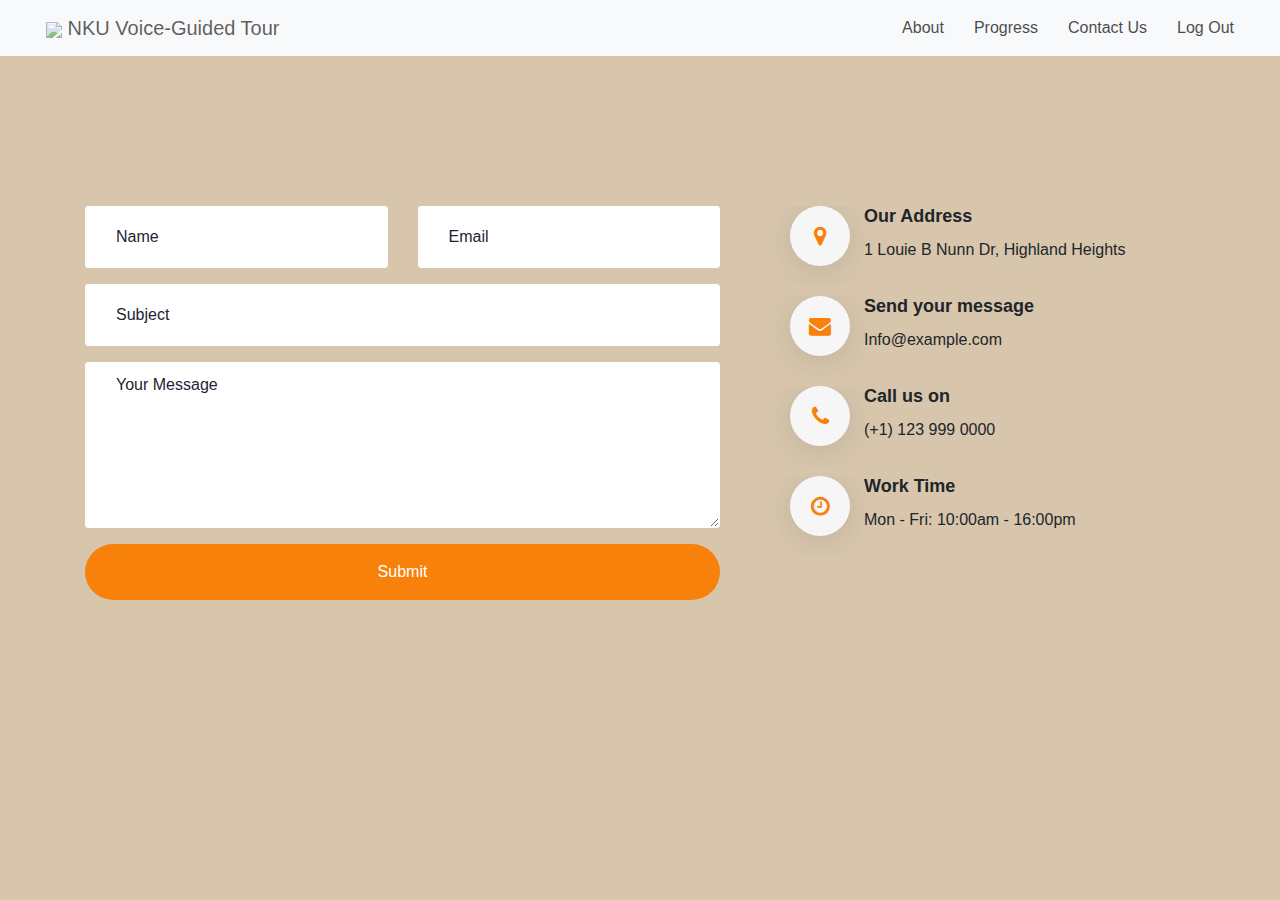
==== contact.html @ 5d1b1b86 "updated files" ====
<!DOCTYPE html>
<html lang="en" xmlns="http://www.w3.org/1999/html">

<head>
  <meta charset="UTF-8">
  <title>detail</title>
  <link rel="stylesheet" href="https://cdn.jsdelivr.net/npm/bootstrap@4.6.1/dist/css/bootstrap.min.css">
  <link href="https://maxcdn.bootstrapcdn.com/font-awesome/4.7.0/css/font-awesome.min.css" rel="stylesheet" />
  <link rel="stylesheet" href="style.css">
</head>

<style>

</style>

<body>
<div class="navigation-bar">
  <nav class="navbar navbar-light bg-light">
    <div class="container-fluid">
      <a class="navbar-brand">
        <img src="https://upload.wikimedia.org/wikipedia/en/thumb/0/02/Northern_Kentucky_University_seal.svg/1200px-Northern_Kentucky_University_seal.svg.png" >
        NKU Voice-Guided Tour
      </a>
      <ul class="nav justify-content-end">
        <li class="nav-item">
          <a href="">About</a>
        </li>
        <li class="nav-item">
          <a href="">Progress</a>
        </li>
        <li class="nav-item">
          <a href="contact.html">Contact Us</a>
        </li>
        <li class="nav-item">
          <a href="index.html">Log Out</a>
        </li>
      </ul>

    </div>
  </nav>
</div>

<div id="contact" class="contact-area section-padding">

  <div class="container">
    <div class="row">
      <div class="col-lg-7">
        <div class="contact">
          <form class="form" name="enq" method="post" action="contact.php" onsubmit="return validation();">
            <div class="row">
              <div class="form-group col-md-6">
                <input type="text" name="name" class="form-control" placeholder="Name" required="required">
              </div>
              <div class="form-group col-md-6">
                <input type="email" name="email" class="form-control" placeholder="Email" required="required">
              </div>
              <div class="form-group col-md-12">
                <input type="text" name="subject" class="form-control" placeholder="Subject" required="required">
              </div>
              <div class="form-group col-md-12">
                <textarea rows="6" name="message" class="form-control" placeholder="Your Message" required="required"></textarea>
              </div>
              <div class="col-md-12 text-center">
                <button type="submit" value="Send message" name="submit" id="submitButton" class="btn btn-contact-bg" title="Submit Your Message!">Submit</button>
              </div>
            </div>
          </form>
        </div>
      </div><!--- END COL -->
      <div class="col-lg-5">
        <div class="single_address">
          <i class="fa fa-map-marker"></i>
          <h4>Our Address</h4>
          <p>1 Louie B Nunn Dr, Highland Heights</p>
        </div>
        <div class="single_address">
          <i class="fa fa-envelope"></i>
          <h4>Send your message</h4>
          <p>Info@example.com</p>
        </div>
        <div class="single_address">
          <i class="fa fa-phone"></i>
          <h4>Call us on</h4>
          <p>(+1) 123 999 0000</p>
        </div>
        <div class="single_address">
          <i class="fa fa-clock-o"></i>
          <h4>Work Time</h4>
          <p>Mon - Fri: 10:00am - 16:00pm <br>

        </div>
      </div><!--- END COL -->
    </div><!--- END ROW -->
  </div><!--- END CONTAINER -->
</div>



</body>
</html>
---- style.css ----
body {
    margin: 0;
    padding: 0;
    background-color:  #D7C6AC;
}

.create{
    @import url('https://fonts.googleapis.com/css2?family=Roboto:ital,wght@0,100;0,300;0,400;0,500;0,700;0,900;1,100;1,300;1,400;1,500;1,700;1,900&display=swap');
    margin: 0;
    padding: 0;
    background-color:  #D7C6AC;
}

.nav{
    float: right;
}


:root{
    --font1: 'Heebo', sans-serif;
    --font2: 'Fira Sans Extra Condensed', sans-serif;
    --font3: 'Roboto', sans-serif
}


.container{
    display: flex;
}

.container .card-body{
    margin-top: -20px;
    margin-bottom: -15px;
}

.container-fluid{
    display: flex;
}


.card-title{
    font-size: 18.7px;
}

h2{
    font-weight: 900
}


.card:hover{
    transform: scale(1.05);
    box-shadow: 0 10px 20px rgba(0, 0, 0, .12), 0 4px 8px rgba(0, 0, 0, .06)
}

.btn-warning{
    background: none #f7810a;
    color: #ffffff;
    fill: #ffffff;
    border: none;
    text-decoration: none;
    outline: 0;
    box-shadow: -1px 6px 19px rgba(247, 129, 10, 0.25);
    border-radius: 100px;


}

.btn-warning:hover{
    background: none #ff962b;
    color: #ffffff;
    box-shadow: -1px 6px 13px rgba(255, 150, 43, 0.35)
}


ul {
    display: flex;
    flex-direction: row;
    list-style-type: none;
}

a {
    text-decoration: none;
    color: black;
    font-size: 16px;
    font-family: "Trebuchet MS", Arial, Helvetica, sans-serif;
    padding: 5px 15px;
    opacity: 0.7;
}

.feature-box{
    width: 70%;
    margin: auto;
    display: flex;
    align-items: center;
    text-align: center;
    padding-right:190px;
    padding-top: 230px;
}

.features{
    flex-basis: 50%;
    background-color: black;
    border: 3px solid white;
    padding: 20px;
    color: white;
    font-family: 'Work Sans', sans-serif;
}

.features ul{
    padding: 3px;
}

.features-img{
    flex-basis: 50%;
    margin: 0;
    position: relative;
    max-width: 220px;
    height: 220px;
    display: block;
    margin-left: auto;
    margin-right: auto;
    top:25%;
}

.features-img img{
    width: 75%;
    border-radius: 10px;
    opacity: 1;
}

.pics {
    position: relative;
    top: 50%;
    left: 50%;
    transform: translate(-50%, -50%);
}

.nku {
    text-align: center;
    position: absolute;
    top: 50%;
    left: 50%;
    transform: translate(-50%, -50%);
    color: black;
    font-family:'Unlock', cursive ;
    font-size: 23px;
}

.hero-image {
    background-image: url("https://encrypted-tbn0.gstatic.com/images?q=tbn:ANd9GcQE7lmmCoPps-l4SpFfQ8dMF1S9EM315xr0AQ&usqp=CAU");
    background-color: #cccccc;
    height: 870px;
    background-position: center;
    background-size: cover;
    position: relative;
}

.new-hero-image h1{
    font-family: 'Unlock', cursive;
    font-weight: bold;
    color: antiquewhite;
}

.card{
    width:250px;
    height: 290px;

}

.card-img-top{
    width:250px;
    height: 180px;
}

.row-two{
    display: flex;
    padding: 20px;
    padding-top: 70px;
    justify-content: space-evenly;
}

.hero-text {
    text-align: center;
    position: absolute;
    top: 50%;
    left: 50%;
    transform: translate(-50%, -50%);
    color: whitesmoke;
    font-family:'Unlock', cursive ;
    font-size: 50px;
}

img {
    width: 5.5%;
}


/* Button used to open the contact form - fixed at the bottom of the page */
.openLogin {

}


/* Button used to open the contact form - fixed at the bottom of the page */
.openSignup {
}

/* The popup form - hidden by default */
.form-popup {
    display: none;
    position: fixed;
    margin-top: 200px;
    left: 825px;
    z-index: 200;
    border-color: black;
}

/* The popup form - hidden by default */
.form-popupp {
    display: none;
    position: fixed;
    margin-top: 100px;
    left: 825px;
    z-index: 200;
}

/* Add styles to the form container */
.form-container {
    max-width: 300px;
    padding: 40px;
    padding-left: 20px;
    padding-right: 90px;
    padding-bottom: 20px;
    padding-top: 20px;
    background-color: whitesmoke;
    z-index: -1;
    border-radius: 8px;
}

.nav-item{
    justify-content: end;
}

.form-container .h1{
    padding-left: 200%;
}

/* Full-width input fields */
.form-container input[type=text], .form-container input[type=password] {
    width: 250px;
    padding: 10px;
    margin: 10px 0 20px 0;
    border: 10px black;
    background: #f1f1f0;
}

/* When the inputs get focus, do something */
.form-container input[type=text]:focus, .form-container input[type=password]:focus {
    background-color: #ddd;
    outline: none;
}

/* Set a style for the submit/login button */
.form-container .btn {
    background-color: #FAC35B;
    color: black;
    padding: 10px 10px;
    margin-left: 30px;
    border: none;
    cursor: pointer;
    width: 100%;
    margin-bottom:10px;
    opacity: 0.9;
}

/* Add a red background color to the cancel button */
.form-container .cancel {
    background-color: black;
    color: white;

}

/* Add some hover effects to buttons */
.form-container .btn:hover, .open-button:hover {
    opacity: 2;
}


.product-content {
    border: 1px solid #dfe5e9;
    margin-bottom: 20px;
    margin-top: 12px;
    background: #fff
}


.product-content .description {
    font-size: 12.5px;
    line-height: 20px;
    padding: 10px 14px 16px 19px;
    background: #fff
}


.product-deatil {
        padding: 40px 30px 50px
    }

.product-deatil hr+.description-tabs {
    padding: 0 0 5px!important
}

 .nav-pills{
    padding-left: 0px;
}


.product-deatil .name {
    margin-top: 0;
    margin-bottom: 0
}

.prod-img{
    width: 100%;
}


.product-deatil .fa-2x {
    font-size: 16px!important
}

.product-deatil .fa-2x>h5 {
    font-size: 12px;
    margin: 0
}


.product-deatil .certified ul {
    padding-left: 0;
}

.product-deatil .certified ul li {
    display: inline-block;
    background-color: #f9f9f9;
    border: 1px solid #ccc;
    padding: 13px 19px
}

.product-deatil .certified ul li a span {
    display: block;
    color: #21c2f8;
    font-size: 13px;
    font-weight: 700;
    text-align: center
}


.container{
    padding-top: 150px;

}


.contact input {
    background: #fff;
    border: 1px solid #fff;
    border-radius: 3px;
    -webkit-box-shadow: none;
    box-shadow: none;
    color: #232434;
    font-size: 16px;
    padding: 30px;
    font-family: 'poppins', sans-serif;

}

.contact textarea {
    background: #fff;
    border: 1px solid #fff;
    border-radius: 3px;
    -webkit-box-shadow: none;
    box-shadow: none;
    color: #232434;
    font-size: 16px;
    padding: 10px;
    width: 100%;
    font-family: 'poppins', sans-serif;
    padding-left: 30px;
    -webkit-transition: all 0.3s ease 0s;
    -o-transition: all 0.3s ease 0s;
    transition: all 0.3s ease 0s;
}

.contact input:focus {
    background: #fff;
    border: 1px solid #fff;
    color: #232434;
    -webkit-box-shadow: none;
    box-shadow: none;
    outline: 0 none;
}

.contact textarea:focus {
    background: #fff;
    border: 1px solid #fff;
    color: #232434;
    -webkit-box-shadow: none;
    box-shadow: none;
    outline: 0 none;
}

.form-control::placeholder {
    color: #232434;

}

.btn-contact-bg {
    border-radius: 30px;
    color: #fff;
    padding: 15px 27px;
    text-transform: capitalize;
    -webkit-transition: all 0.3s ease 0s;
    -o-transition: all 0.3s ease 0s;
    transition: all 0.3s ease 0s;
    background: #f7810a;
    font-family: 'poppins', sans-serif;
    cursor: pointer;
    width: 100%;
}


/*START ADDRESS*/

.single_address {
    overflow: hidden;
    margin-bottom: 10px;
    padding-left: 40px;
}


.single_address i {
    background: #f6f6f6;
    color: #f7810a;
    border-radius: 30px;
    width: 60px;
    height: 60px;
    line-height: 60px;
    text-align: center;
    float: left;
    margin-right: 14px;
    font-size: 22px;
    -webkit-box-shadow: 0 5px 30px 0 rgba(0, 0, 0, 0.1);
    box-shadow: 0 5px 30px 0 rgba(0, 0, 0, 0.1);
    margin-bottom: 20px;
    -webkit-transition: all 0.3s ease 0s;
    -o-transition: all 0.3s ease 0s;
    transition: all 0.3s ease 0s;
}

.single_address:hover i {
    background: #f7810a;
    color: #fff;
}

.single_address h4 {
    font-size: 18px;
    margin-bottom: 10px;
    font-weight: 600;
}

.single_address p {
    overflow: hidden;
    margin-top: 5px;
}
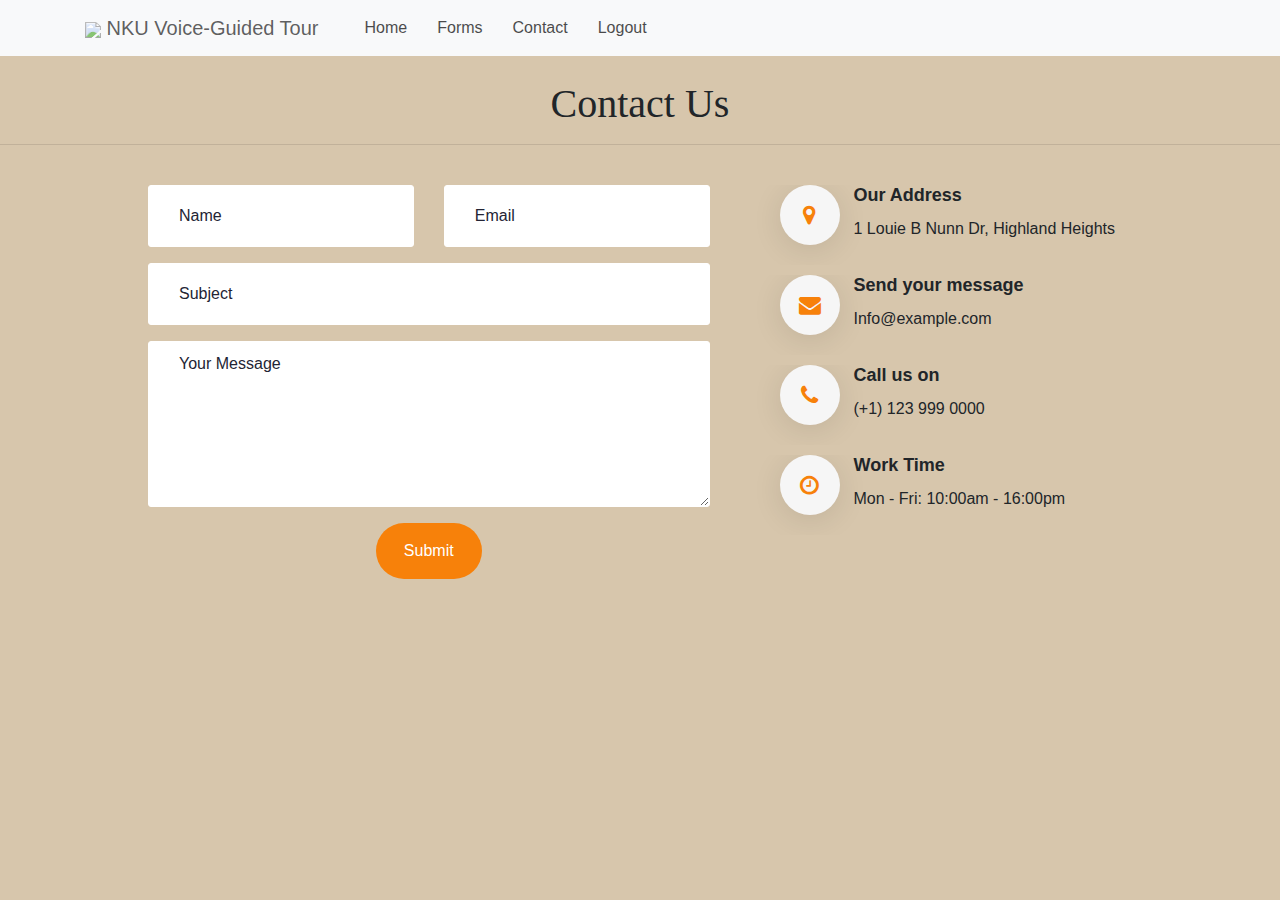
==== commit 662c65ad: "added forms file and updated files" ====
--- a/contact.html
+++ b/contact.html
@@ -9,11 +9,36 @@
   <link rel="stylesheet" href="style.css">
 </head>
 
-<style>
+<body>
 
-</style>
+<nav class="navbar navbar-expand bg-light navbar-light">
+  <div class="container">
+    <a class="navbar-brand">
+      <img src="https://upload.wikimedia.org/wikipedia/en/thumb/0/02/Northern_Kentucky_University_seal.svg/1200px-Northern_Kentucky_University_seal.svg.png" >
+      NKU Voice-Guided Tour
+    </a>
+    <div class="collapse navbar-collapse" id="navmenu">
+      <ul class="navbar-nav ">
+        <li class="nav-item">
+          <a href="create.html">Home</a>
+        </li>
+        <li class="nav-item">
+          <a href="forms.html">Forms</a>
+        </li>
+        <li class="nav-item">
+          <a href="contact.html">Contact </a>
+        </li>
+        <li class="nav-item">
+          <a href="index.html">Logout</a>
+        </li>
+      </ul>
+    </div>
+  </div>
+</nav>
+<br />
 
-<body>
+
+<!--
 <div class="navigation-bar">
   <nav class="navbar navbar-light bg-light">
     <div class="container-fluid">
@@ -26,7 +51,7 @@
           <a href="">About</a>
         </li>
         <li class="nav-item">
-          <a href="">Progress</a>
+          <a href="">Forms</a>
         </li>
         <li class="nav-item">
           <a href="contact.html">Contact Us</a>
@@ -39,13 +64,16 @@
     </div>
   </nav>
 </div>
+<br />
+--->
 
-<div id="contact" class="contact-area section-padding">
+
+<div><h1 style="text-align: center; font-family: 'Comfortaa';"> Contact Us</h1></div><hr /><br />
 
   <div class="container">
-    <div class="row">
-      <div class="col-lg-7">
-        <div class="contact">
+    <div class="row mx-5">
+      <div class="col-md-7">
+        <div class="contact ">
           <form class="form" name="enq" method="post" action="contact.php" onsubmit="return validation();">
             <div class="row">
               <div class="form-group col-md-6">
@@ -92,8 +120,6 @@
       </div><!--- END COL -->
     </div><!--- END ROW -->
   </div><!--- END CONTAINER -->
-</div>
-
 
 
 </body>
--- a/style.css
+++ b/style.css
@@ -4,6 +4,13 @@
     padding: 0;
     background-color:  #D7C6AC;
 }
+
+.bg{
+    background-image:url("https://www.goodyclancy.com/wp-content/uploads/2014/05/nku_griffin-hall-exterior-night_goody-clancy-900x615.jpg");
+    background-repeat:no-repeat;
+    background-size: cover;
+}
+
 
 .create{
     @import url('https://fonts.googleapis.com/css2?family=Roboto:ital,wght@0,100;0,300;0,400;0,500;0,700;0,900;1,100;1,300;1,400;1,500;1,700;1,900&display=swap');
@@ -12,11 +19,6 @@
     background-color:  #D7C6AC;
 }
 
-.nav{
-    float: right;
-}
-
-
 :root{
     --font1: 'Heebo', sans-serif;
     --font2: 'Fira Sans Extra Condensed', sans-serif;
@@ -24,26 +26,18 @@
 }
 
 
-.container{
-    display: flex;
-}
-
 .container .card-body{
     margin-top: -20px;
     margin-bottom: -15px;
 }
 
-.container-fluid{
-    display: flex;
-}
-
 
 .card-title{
     font-size: 18.7px;
 }
 
 h2{
-    font-weight: 900
+    font-weight: 800
 }
 
 
@@ -61,8 +55,6 @@
     outline: 0;
     box-shadow: -1px 6px 19px rgba(247, 129, 10, 0.25);
     border-radius: 100px;
-
-
 }
 
 .btn-warning:hover{
@@ -195,55 +187,32 @@
 }
 
 
-/* Button used to open the contact form - fixed at the bottom of the page */
-.openLogin {
-
-}
-
-
-/* Button used to open the contact form - fixed at the bottom of the page */
-.openSignup {
-}
-
 /* The popup form - hidden by default */
 .form-popup {
     display: none;
-    position: fixed;
-    margin-top: 200px;
-    left: 825px;
-    z-index: 200;
-    border-color: black;
+    align-items: center;
 }
 
 /* The popup form - hidden by default */
 .form-popupp {
     display: none;
-    position: fixed;
-    margin-top: 100px;
-    left: 825px;
-    z-index: 200;
+
+
+
 }
 
 /* Add styles to the form container */
 .form-container {
+    justify-content: center;
     max-width: 300px;
-    padding: 40px;
     padding-left: 20px;
     padding-right: 90px;
     padding-bottom: 20px;
     padding-top: 20px;
     background-color: whitesmoke;
-    z-index: -1;
     border-radius: 8px;
 }
 
-.nav-item{
-    justify-content: end;
-}
-
-.form-container .h1{
-    padding-left: 200%;
-}
 
 /* Full-width input fields */
 .form-container input[type=text], .form-container input[type=password] {
@@ -306,14 +275,6 @@
         padding: 40px 30px 50px
     }
 
-.product-deatil hr+.description-tabs {
-    padding: 0 0 5px!important
-}
-
- .nav-pills{
-    padding-left: 0px;
-}
-
 
 .product-deatil .name {
     margin-top: 0;
@@ -355,10 +316,6 @@
 }
 
 
-.container{
-    padding-top: 150px;
-
-}
 
 
 .contact input {
@@ -425,7 +382,7 @@
     background: #f7810a;
     font-family: 'poppins', sans-serif;
     cursor: pointer;
-    width: 100%;
+
 }
 
 
@@ -474,7 +431,25 @@
 }
 
 
-
-
-
-
+.map-container{
+    overflow:hidden;
+    padding-bottom:50%;
+    position:relative;
+    height:0;
+}
+.map-container iframe{
+    left:53.8%;
+    top:5%;
+    height:70%;
+    width:25%;
+    position:absolute;
+}
+
+.call{
+    display: block;
+}
+
+
+
+
+
